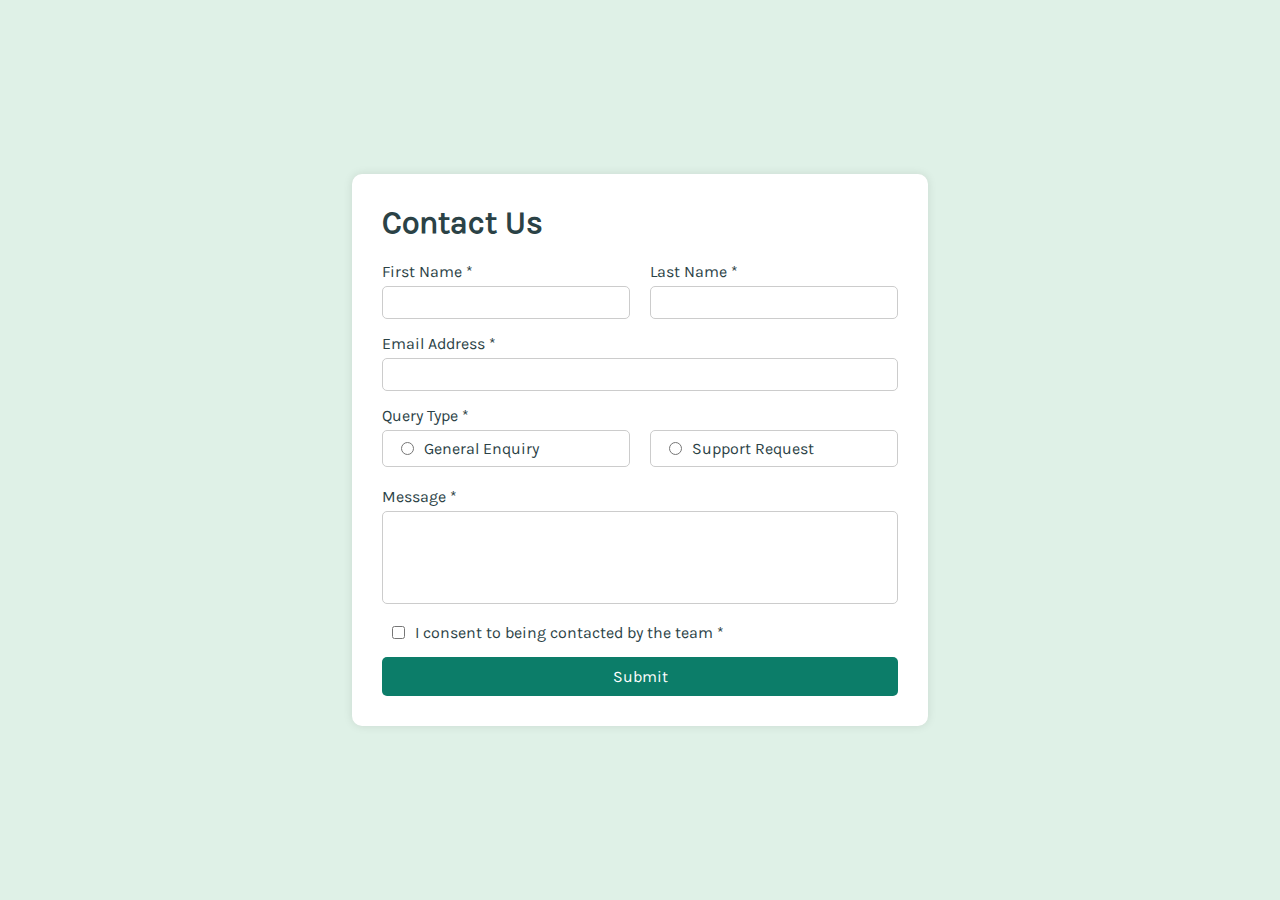
==== index.html @ 57d395ec "Initial commit" ====
<!DOCTYPE html>
<html lang="en">
<head>
    <meta charset="UTF-8">
    <meta name="viewport" content="width=device-width, initial-scale=1.0">
    <!-- displays site properly based on user's device -->

    <link rel="shortcut icon" href="./design/vector.svg" type="image/x-icon">

    <link rel="stylesheet" href="form.css">


    <title>Contact form</title>

</head>
<body>
<div id="modal">
    <h2><img src="./assets/images/icon-success-check.svg" alt="check">Message Sent!</h2>
    <p>Thanks for completing the form.We'll be in touch soon!</p>
</div>
<main id="container">
    <h1>Contact Us</h1>
    <form id="form" novalidate>
        <div class="query-type">
            <div class="form-group">
                <label for="firstName">First Name *</label>
                <input type="text" name="firstName" id="firstName" required>
                <p class="hide error-text">This field is required</p>
            </div>
            <div class="form-group">
                <label for="lastName">Last Name *</label>
                <input type="text" name="lastName" id="lastName" required>
                <p class="hide error-text">This field is required</p>
            </div>
        </div>
        <div class="form-group">
            <label for="email">Email Address *</label>
            <input type="email" name="email" id="email" required>
            <p class="hide error-text">Please enter a valid email address</p>
        </div>
        <div class="form-group">
            <label>Query Type *</label>
            <div class="query-type" id="query">
                <label><input type="radio" name="query" value="general" required> General Enquiry</label>
                <label><input type="radio" name="query" value="support" required> Support Request</label>
            </div>
            <p class="hide error-text">Please select a query type</p>
        </div>
        <div class="form-group">
            <label for="message">Message *</label>
            <textarea id="message" name="message" rows="5" required></textarea>
            <p class="hide error-text">This field is required</p>
        </div>
        <div class="form-group checkbox" id="consent">
            <input type="checkbox" name="consent" id="consents" required>
            <label for="consents">I consent to being contacted by the team *</label>
        </div>
        <p class="hide error-text">To submit this form, please consent to being contacted</p>
        <button type="submit">Submit</button>
    </form>
</main>
<script src="form.js"></script>
</body>
</html>
---- form.css ----
:root {
    --Green-200: hsl(148, 38%, 91%);
    --Green-600: hsl(169, 82%, 27%);
    --Red: hsl(0, 66%, 54%);
    --White: hsl(0, 0%, 100%);
    --Grey-500: hsl(186, 15%, 59%);
    --Grey-900: hsl(187, 24%, 22%);
}

@font-face {
    font-family: 'Karla';
    src: url('./assets/fonts/static/Karla-Regular.ttf');
}

* {
    box-sizing: border-box;
}

body {
    font-family: 'Karla', sans-serif;
    background-color: var(--Green-200);
    color: var(--Grey-900);
    display: flex;
    justify-content: center;
    align-items: center;
    height: 100vh;
    margin: 0;
    position: relative;
}

#modal {
    position: absolute;
    top: -100vh;
    background-color: var(--Grey-900);
    color: var(--Green-200);
    padding: 20px;
    border-radius: 10px;
    font-size: .8rem;
    transition: .3s ease-in-out;
}

#modal h2 {
    display: flex;
    align-items: center;
    gap: 10px;
    margin-bottom: 10px;
}

#modal * {
    margin: 0;
}

h1 {
    margin-top: 0;
}

#container {
    background-color: var(--White);
    padding: 30px;
    border-radius: 10px;
    box-shadow: 0 0 10px rgba(0, 0, 0, 0.1);
    width: 45vw;
}

.form-group {
    margin-bottom: 15px;
    width: 100%;
}

label {
    display: block;
    margin-bottom: 5px;
    cursor: pointer;
}

input, textarea {
    width: 100%;
    padding: 8px;
    border: 1px solid #ccc;
    border-radius: 5px;
    cursor: pointer;
    outline: none;
}

:is(input,textarea):focus, :is(input,textarea):hover {
    border: 2px outset var(--Green-600);
}

textarea {
    resize: none;
}

.query-type {
    display: flex;
    justify-content: space-between;
    gap: 20px;
}

.query-type > label {
    display: flex;
    align-items: center;
    width: 100%;
    padding: 8px;
    border: 1px solid #ccc;
    border-radius: 5px;
    transition: .3s ease-in-out;
}

.query-type > label > input, .checkbox input {
    width: initial;
    margin: 0 10px;
}

.query-type > label > input:checked {
    content: url("./assets/images/icon-radio-selected.svg");
}

.query-type > label:hover {
    border: 2px outset var(--Green-600);
    background-color: var(--Green-200);
}

.checkbox {
    display: flex;
    justify-content: flex-start;
    align-items: center;
}

.checkbox label {
    margin: 0;
}

.checkbox input:checked {
    content: url("./assets/images/icon-checkbox-check.svg");
}

button {
    font-family: 'Karla', sans-serif;
    width: 100%;
    background: var(--Green-600);
    color: var(--White);
    padding: 10px;
    border: none;
    border-radius: 5px;
    cursor: pointer;
    font-size: 16px;
    transition: .3s ease-in-out;
}

button:hover {
    background: var(--Grey-900);
}

button:active {
    background: var(--Green-600);
}

@media only screen and (max-width: 769px) {
    #container {
        width: 60vw;
    }
}

@media only screen and (max-width: 575.98px) {
    #modal {
        font-size: .6rem;
    }

    #container {
        width: 80vw;
    }

    .query-type {
        flex-direction: column;
        gap: 0;
    }
}

/*styles for JS*/
.hide {
    display: none !important;
}

.error-text {
    display: block;
    font-size: .8rem;
    color: var(--Red);
}
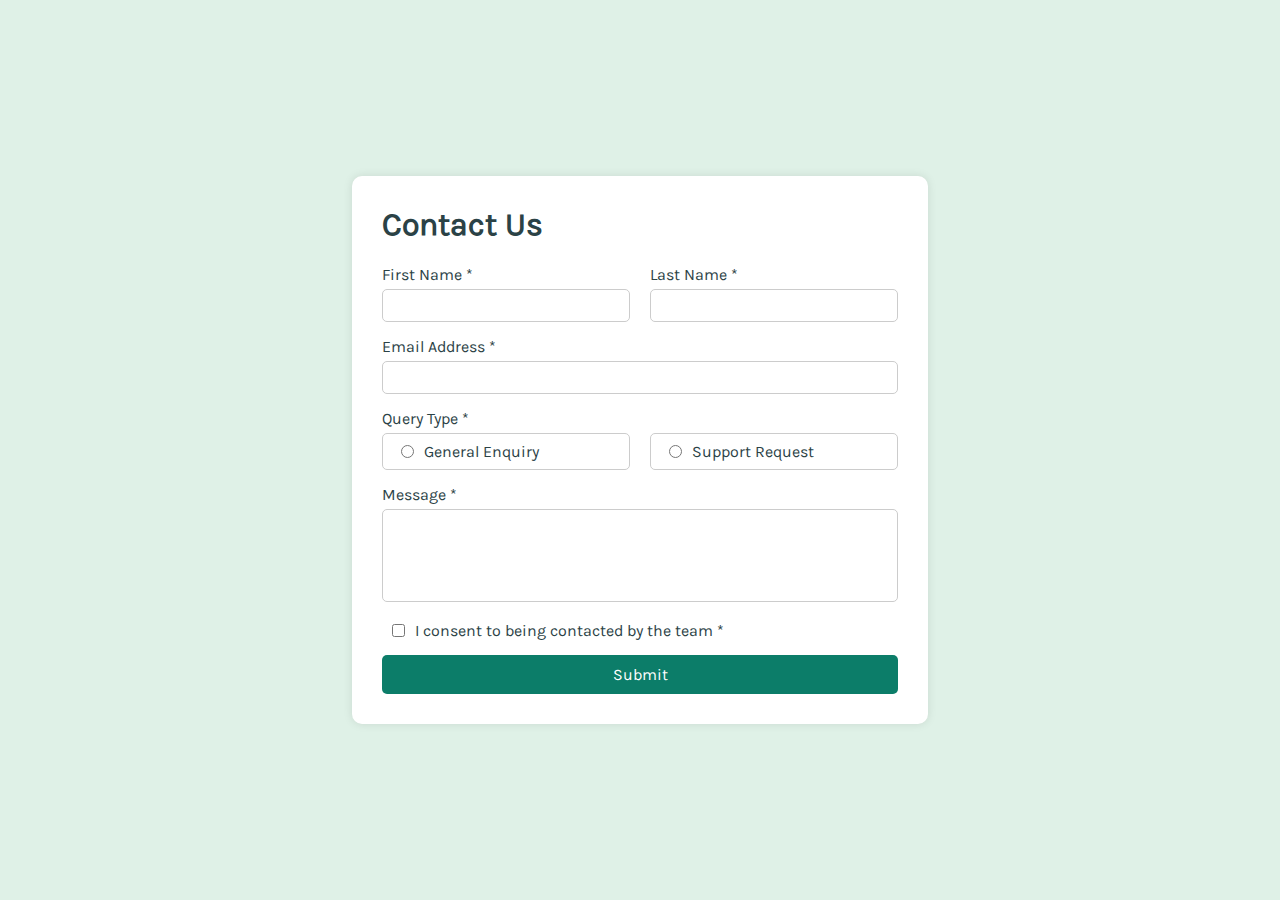
==== commit ab791ee5: "replace alerts with error texts" ====
--- a/index.html
+++ b/index.html
@@ -26,11 +26,13 @@
                 <label for="firstName">First Name *</label>
                 <input type="text" name="firstName" id="firstName" required>
                 <p class="hide error-text">This field is required</p>
+                <p class="hide error-text">Please enter a valid First Name</p>
             </div>
             <div class="form-group">
                 <label for="lastName">Last Name *</label>
                 <input type="text" name="lastName" id="lastName" required>
                 <p class="hide error-text">This field is required</p>
+                <p class="hide error-text">Please enter a valid Last Name</p>
             </div>
         </div>
         <div class="form-group">
--- a/form.css
+++ b/form.css
@@ -23,7 +23,7 @@
     display: flex;
     justify-content: center;
     align-items: center;
-    height: 100vh;
+    min-height: 100vh;
     margin: 0;
     position: relative;
 }
@@ -69,7 +69,7 @@
 
 label {
     display: block;
-    margin-bottom: 5px;
+    padding-bottom: 5px;
     cursor: pointer;
 }
 
@@ -78,12 +78,13 @@
     padding: 8px;
     border: 1px solid #ccc;
     border-radius: 5px;
-    cursor: pointer;
     outline: none;
+    transition: .1s;
 }
 
-:is(input,textarea):focus, :is(input,textarea):hover {
-    border: 2px outset var(--Green-600);
+:is(input:not(:is([type="radio"],[type='checkbox'])), textarea):focus, :is(input:not(:is([type="radio"],[type='checkbox'])), textarea):hover {
+    border: 1px solid var(--Green-600);
+    outline: 2px outset var(--Green-600);
 }
 
 textarea {
@@ -116,7 +117,7 @@
 }
 
 .query-type > label:hover {
-    border: 2px outset var(--Green-600);
+    outline: 2px outset var(--Green-600);
     background-color: var(--Green-200);
 }
 
@@ -127,7 +128,7 @@
 }
 
 .checkbox label {
-    margin: 0;
+    padding: 0;
 }
 
 .checkbox input:checked {
